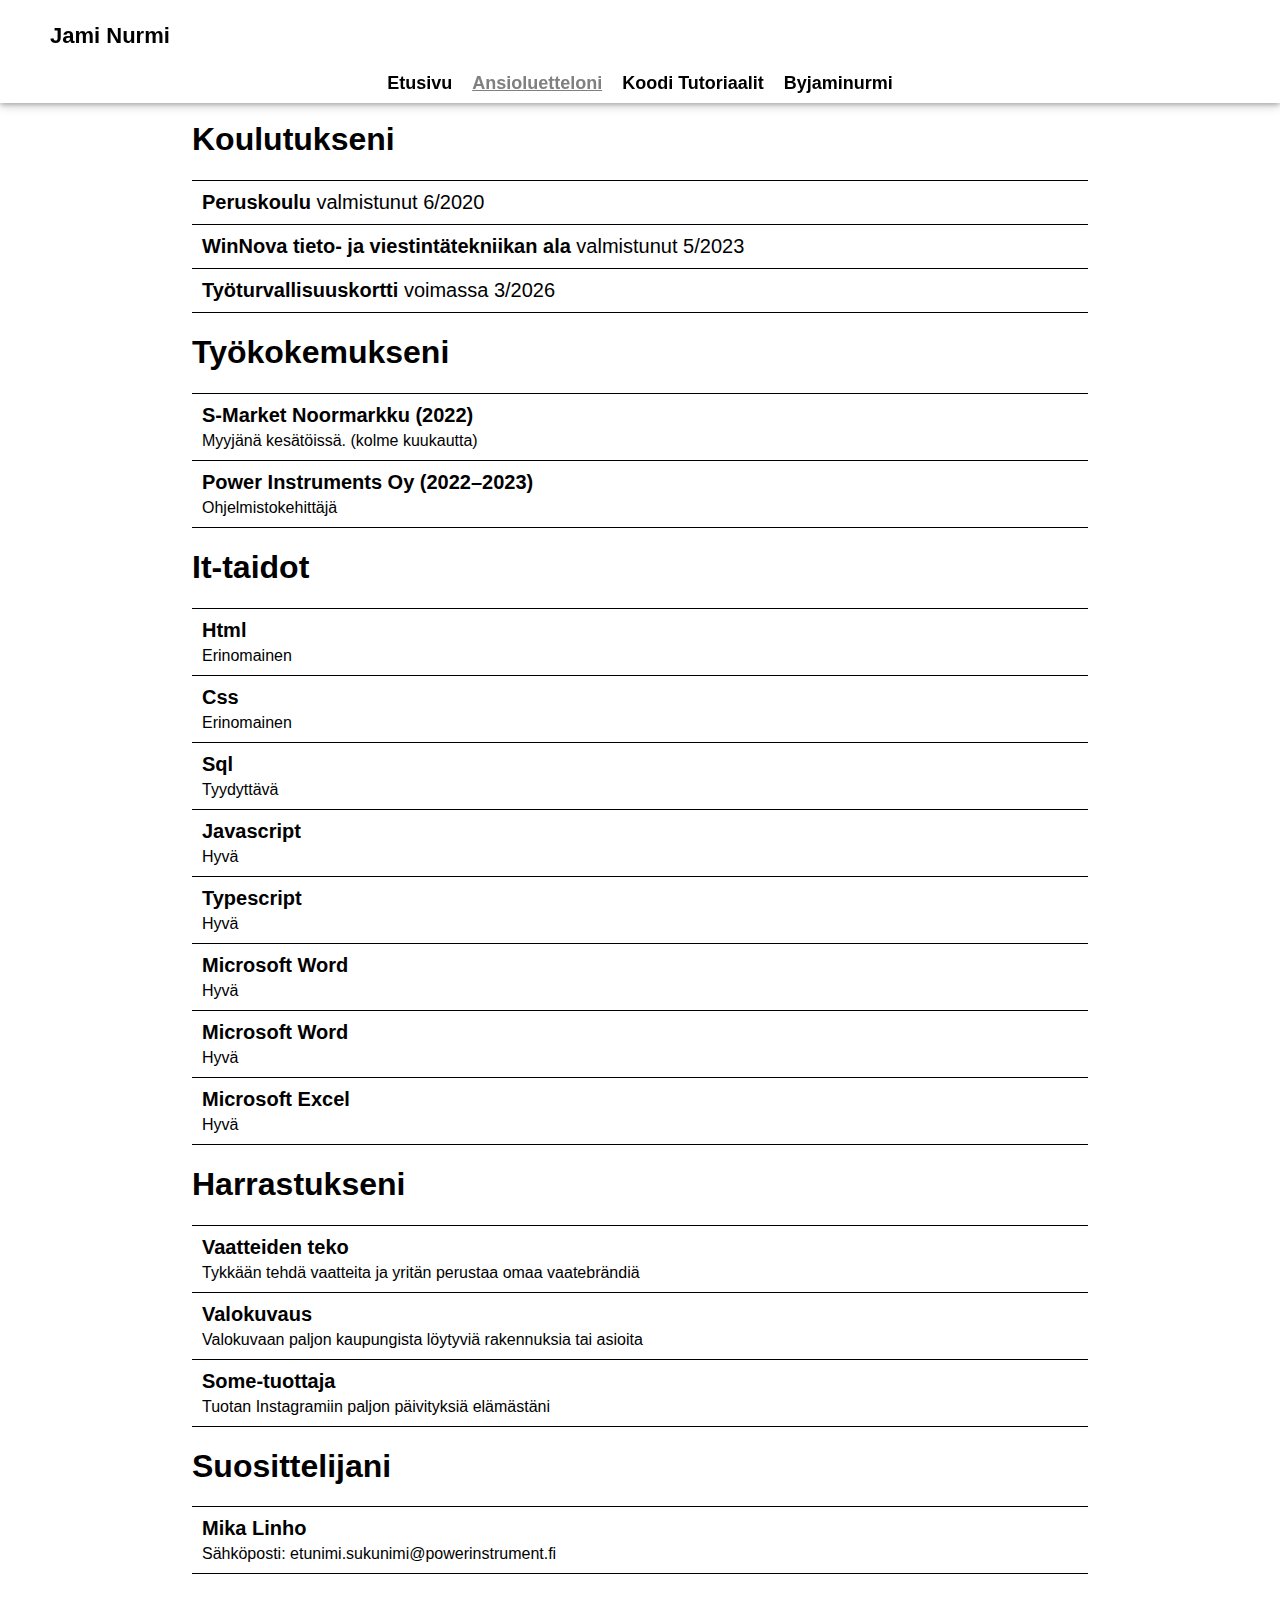
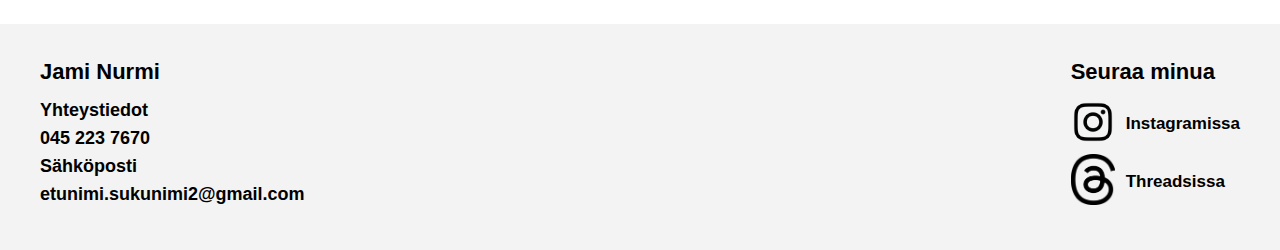
==== Ansioluettelo/cv.html @ 5510c887 "Add files via upload" ====
<!DOCTYPE html>
<html>
<head>
    <meta charset="UTF-8">
    <meta name="viewport" content="width=device-width, initial-scale=1.0"/>

    <title>Ansioluettelo</title>

    <link rel="stylesheet" type="text/css" href="styles.css"/>
</head>
<body>
    <div class="ylapalkki">
        <h1 class="otsikko">Jami Nurmi</h1>
        <div class="linkit">
            <a href="../index.html">
                <div class="linkki">Etusivu</div>
            </a>
            <a href="../Ansioluettelo/cv.html">
                <div class="valittulinkki">Ansioluetteloni</div>
            </a>
            <a href="../Tutoriaalit/tutorial.html">
                <div class="linkki">Koodi Tutoriaalit</div>
            </a>
            <a href="../Byjaminurmi/byjaminurmi.html">
                <div class="linkki">Byjaminurmi</div>
            </a>
        </div>
    </div>

    <div class="content">
        <div>
            <h1>Koulutukseni</h1>
            <div class="row">
                <span class="row-bold">Peruskoulu</span> valmistunut 6/2020
            </div>
            <div class="row">
                <span class="row-bold">WinNova tieto- ja viestintätekniikan ala</span> valmistunut 5/2023
            </div>
            <div class="row-last">
                <span class="row-bold">Työturvallisuuskortti</span> voimassa 3/2026
            </div>
        </div>
        <div>
            <h1>Työkokemukseni</h1>
            <div class="row">
                <div class="row-bold">S-Market Noormarkku (2022)</div>
                <div class="row-info">Myyjänä kesätöissä. (kolme kuukautta)</div>
            </div>
            <div class="row-last">
                <div class="row-bold">Power Instruments Oy (2022–2023)</div>
                <div class="row-info">Ohjelmistokehittäjä</div>
            </div>
        </div>
        <div>
            <h1>It-taidot</h1>
            <div class="row">
                <span class="row-bold">Html</span><div class="row-info">Erinomainen</div>
            </div>
            <div class="row">
                <span class="row-bold">Css</span><div class="row-info">Erinomainen</div>
            </div>
            <div class="row">
                <span class="row-bold">Sql</span><div class="row-info">Tyydyttävä</div>
            </div>
            <div class="row">
                <span class="row-bold">Javascript</span><div class="row-info">Hyvä</div>
            </div>
            <div class="row">
                <span class="row-bold">Typescript</span><div class="row-info">Hyvä</div>
            </div>
            <div class="row">
                <span class="row-bold">Microsoft Word</span><div class="row-info">Hyvä</div>
            </div>
            <div class="row">
                <span class="row-bold">Microsoft Word</span><div class="row-info">Hyvä</div>
            </div>
            <div class="row-last">
                <span class="row-bold">Microsoft Excel</span><div class="row-info">Hyvä</div>
            </div>
        </div>
        <div>
            <h1>Harrastukseni</h1>
            <div class="row">
                <div class="row-bold">Vaatteiden teko</div>
                <div class="row-info">Tykkään tehdä vaatteita ja yritän perustaa omaa vaatebrändiä</div>
            </div>
            <div class="row">
                <div class="row-bold">Valokuvaus</div>
                <div class="row-info">Valokuvaan paljon kaupungista löytyviä rakennuksia tai asioita</div>
            </div>
            <div class="row-last">
                <div class="row-bold">Some-tuottaja</div>
                <div class="row-info">Tuotan Instagramiin paljon päivityksiä elämästäni</div>
            </div>
        </div>
        <div>
            <h1>Suosittelijani</h1>
            <div class="row-last">
                <div class="row-bold">Mika Linho</div>
                <div class="row-info">Sähköposti: etunimi.sukunimi@powerinstrument.fi</div>
            </div>
        </div>
    </div>

    <footer>
        <div class="footer_vasen">
            <h1 class="footer_otsikko">
                Jami Nurmi
            </h1>
            <div class="footer_tiedot">
                <div>Yhteystiedot</div>
                <div>045 223 7670</div>
                <div>Sähköposti</div>
                <div>etunimi.sukunimi2@gmail.com</div>
            </div>
        </div>
        <div class="flex-grow"></div>
        <div class="footer_oikea">
            <h1 class="some_otsikko">Seuraa minua</h1>
            <div class="somet">
                <div class="some">
                  <a class="somekuva" href="https://www.instagram.com/jami.nurmi/">
                    <img class="footer_img" src="Images/Instagram.JPG" alt="Instagram">
                  </a>
                  <a class="somelinkki" href="https://www.instagram.com/jami.nurmi/"><div>Instagramissa</div></a>
                </div>
                <div class="some">
                  <a class="somekuva" href="https://www.threads.net/@jami.nurmi">
                    <img class="footer_img" src="Images/Threads.JPG" alt="Threads">
                  </a>
                  <a class="somelinkki" href="https://www.threads.net/@jami.nurmi"><div>Threadsissa</div></a>
                </div>
            </div>
        </div>
    </footer>
</body>
</html>
---- Ansioluettelo/styles.css ----
body {
    margin: 0;
    padding: 0;
}

.ylapalkki {
    width: 100%;
    padding-top: 5px;
    column-gap: 20px;
    position: fixed;
    top: 0;
    background-color: white;
    box-shadow: 0 2px 4px 0 rgba(0, 0, 0, 0.2), 0 3px 10px 0 rgba(0, 0, 0, 0.19);
}

a:link {
    text-decoration: none;
}

.linkit {
    width: 100%;
    height: 40px;
    column-gap: 20px;
    display: flex;
    justify-content: center;
    align-items: center;
}

.valittulinkki {
    font-family: Arial, Helvetica, sans-serif;
    font-size: 18px;
    font-weight: bolder;
    color: gray;
    text-decoration: underline;
}

.linkki {
    font-family: Arial, Helvetica, sans-serif;
    font-size: 18px;
    font-weight: bolder;
    color: black;
    text-decoration: none;
}

.linkki:hover {
    color: gray;
    text-decoration: underline;
}

.otsikko {
    padding-top: 3px;
    padding-left: 50px;
    font-family: Arial, Helvetica, sans-serif;
    font-size: 22px;
}

.content {
    width: 70%;
    margin: auto;
    padding-top: 100px;
    padding-bottom: 50px;
    font-family: Arial, Helvetica, sans-serif;
}

.row {
    padding: 10px;
    font-size: 20px;
    border-top: solid 1px black;
}

.row-bold {
    font-weight: bold;
}

.row-info {
    font-size: 16px;
    padding-top: 5px;
}

.row-last {
    padding: 10px;
    font-size: 20px;
    border-top: solid 1px black;
    border-bottom: solid 1px black;
}

footer {
    display: flex;
    bottom: 0;
    width: 100%;
    padding-bottom: 40px;
    background-color: rgb(243, 243, 243);
}

.footer_vasen {
    padding-top: 20px;
    padding-left: 40px;
}

.footer_otsikko {
    font-family: Arial, Helvetica, sans-serif;
    font-size: 22px;
    color: black;
}

.footer_tiedot {
    display: grid;
    row-gap: 7px;
    font-family: Arial, Helvetica, sans-serif;
    font-size: 18px;
    font-weight: bolder;
    color: black;
}

.flex-grow {
    flex-grow: 1;
}

.footer_oikea {
    padding-top: 20px;
    padding-right: 40px;
}

.some_otsikko {
    font-family: Arial, Helvetica, sans-serif;
    font-size: 22px;
    font-weight: bolder;
    color: black;
}

.somet {
    display: grid;
    row-gap: 5px;
}

.some {
    display: flex;
    align-items: center;
    font-family: Arial, Helvetica, sans-serif;
    font-size: 17px;
    font-weight: bolder;
    color: black;
}

.somekuva {
    width: 55px;
}

.somelinkki {
    color: black;
}

.footer_img {
    width: 80%;
}

@media screen and (max-width: 900px) {

    .otsikko {
        font-size: 18px;
        padding-left: 20px;
    }

    .linkki {
        font-size: 18px;
    }

    h1 {
        font-size: 18px;
    }

    .row {
        font-size: 16px;
    }

    .row-last {
        font-size: 16px;
    }

    footer {
        height: auto;
        padding-bottom: 20px;
    }

    .footer_otsikko {
        font-size: 18px;
    }

    .footer_tiedot {
        font-size: 14px;
    }

    .some_otsikko {
        font-size: 18px;
    }
    .some {
        font-size: 14px;
    }

    .somekuva {
        width: 40px;
    }
 
}

@media screen and (max-width: 600px) {

    .linkit {
        height: auto;
        row-gap: 20px;
        display: grid;
        justify-content: center;
        text-align: center;
        padding-bottom: 15px;
    }

    .content {
        padding-top: 130px;
    }
}
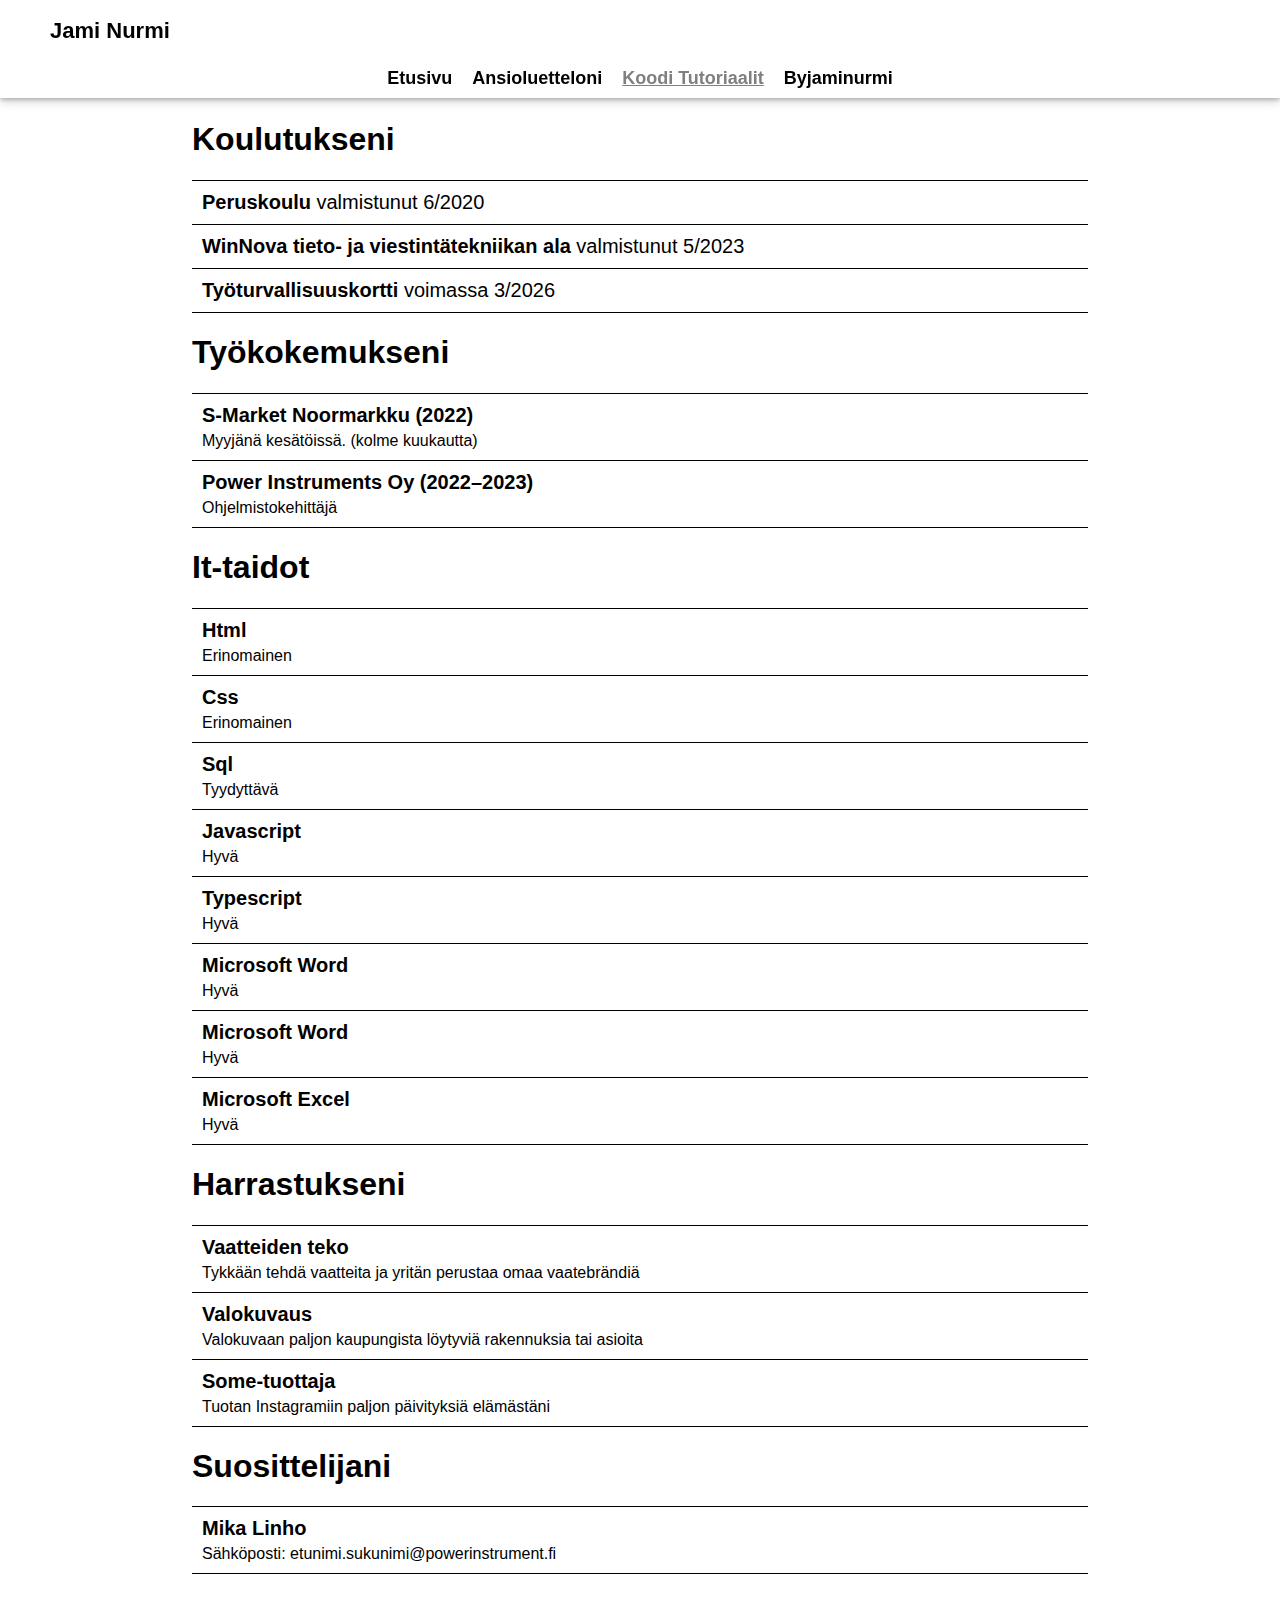
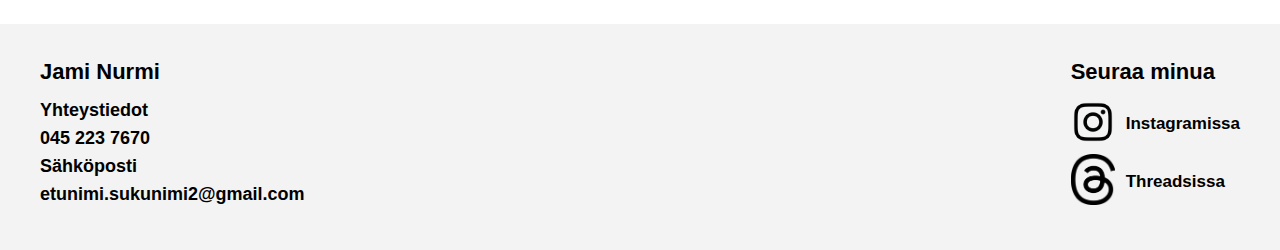
==== commit c258bf83: "int: muokkauksia" ====
--- a/Ansioluettelo/cv.html
+++ b/Ansioluettelo/cv.html
@@ -9,23 +9,23 @@
     <link rel="stylesheet" type="text/css" href="styles.css"/>
 </head>
 <body>
-    <div class="ylapalkki">
+    <header>
         <h1 class="otsikko">Jami Nurmi</h1>
         <div class="linkit">
             <a href="../index.html">
                 <div class="linkki">Etusivu</div>
             </a>
             <a href="../Ansioluettelo/cv.html">
-                <div class="valittulinkki">Ansioluetteloni</div>
+                <div class="linkki">Ansioluetteloni</div>
             </a>
             <a href="../Tutoriaalit/tutorial.html">
-                <div class="linkki">Koodi Tutoriaalit</div>
+                <div class="valittulinkki">Koodi Tutoriaalit</div>
             </a>
             <a href="../Byjaminurmi/byjaminurmi.html">
                 <div class="linkki">Byjaminurmi</div>
             </a>
         </div>
-    </div>
+    </header>
 
     <div class="content">
         <div>
--- a/Ansioluettelo/styles.css
+++ b/Ansioluettelo/styles.css
@@ -3,9 +3,8 @@
     padding: 0;
 }
 
-.ylapalkki {
+header {
     width: 100%;
-    padding-top: 5px;
     column-gap: 20px;
     position: fixed;
     top: 0;
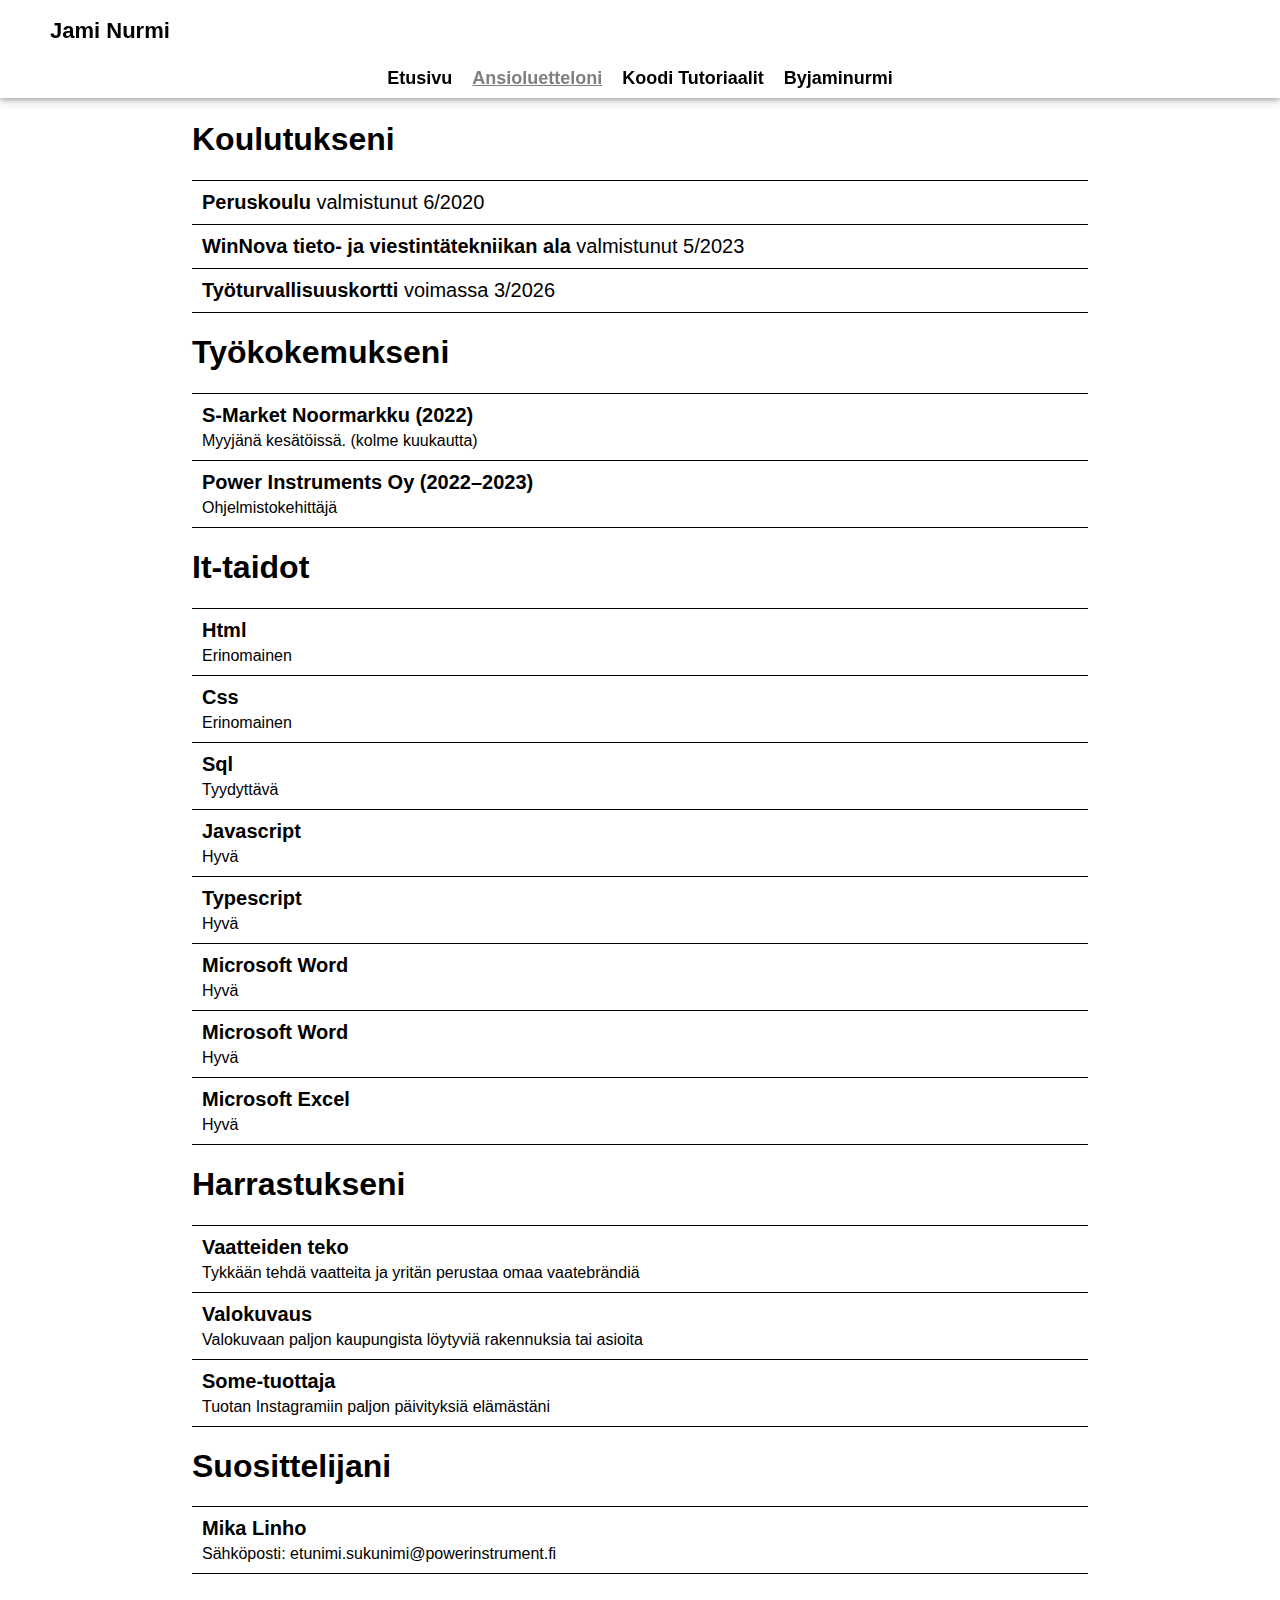
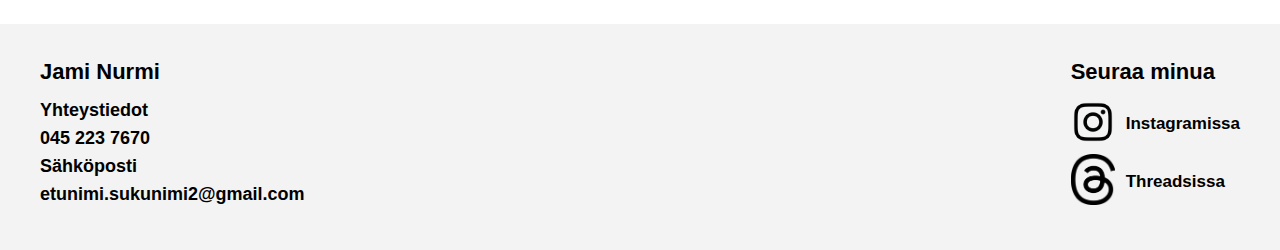
==== commit e0e72c10: "int: muokkauksia" ====
--- a/Ansioluettelo/cv.html
+++ b/Ansioluettelo/cv.html
@@ -16,10 +16,10 @@
                 <div class="linkki">Etusivu</div>
             </a>
             <a href="../Ansioluettelo/cv.html">
-                <div class="linkki">Ansioluetteloni</div>
+                <div class="valittulinkki">Ansioluetteloni</div>
             </a>
             <a href="../Tutoriaalit/tutorial.html">
-                <div class="valittulinkki">Koodi Tutoriaalit</div>
+                <div class="linkki">Koodi Tutoriaalit</div>
             </a>
             <a href="../Byjaminurmi/byjaminurmi.html">
                 <div class="linkki">Byjaminurmi</div>
--- a/Ansioluettelo/styles.css
+++ b/Ansioluettelo/styles.css
@@ -216,4 +216,18 @@
     .content {
         padding-top: 130px;
     }
+}
+
+@media screen and (max-width: 500px) {
+    footer {
+        display: grid;
+    }
+
+    .footer_vasen {
+        padding-left: 20px;
+    }
+
+    .footer_oikea {
+        padding-left: 20px;
+    }
 }